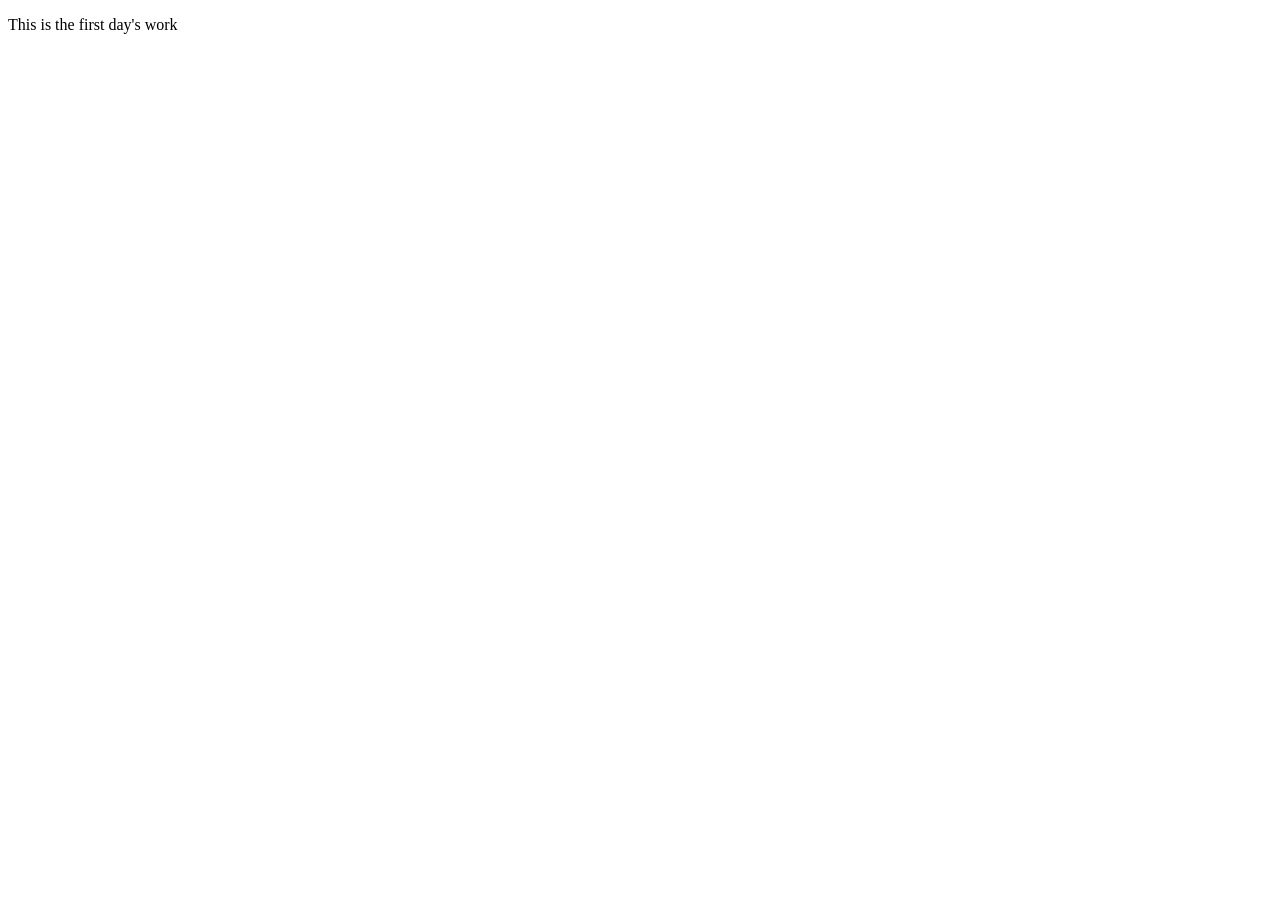
==== 01/index.html @ 5c878675 "Created 01 main.js" ====
<!DOCTYPE html>
<html lang="en">
  <head>
    <meta charset="UTF-8" />
    <meta name="viewport" content="width=device-width, initial-scale=1.0" />
    <meta http-equiv="X-UA-Compatible" content="ie=edge" />
    <title>Document</title>
    <link rel="stylesheet" href="/global.css" />
    <script src="main.js"></script>
  </head>
  <body>
    <p>This is the first day's work</p>
  </body>
</html>
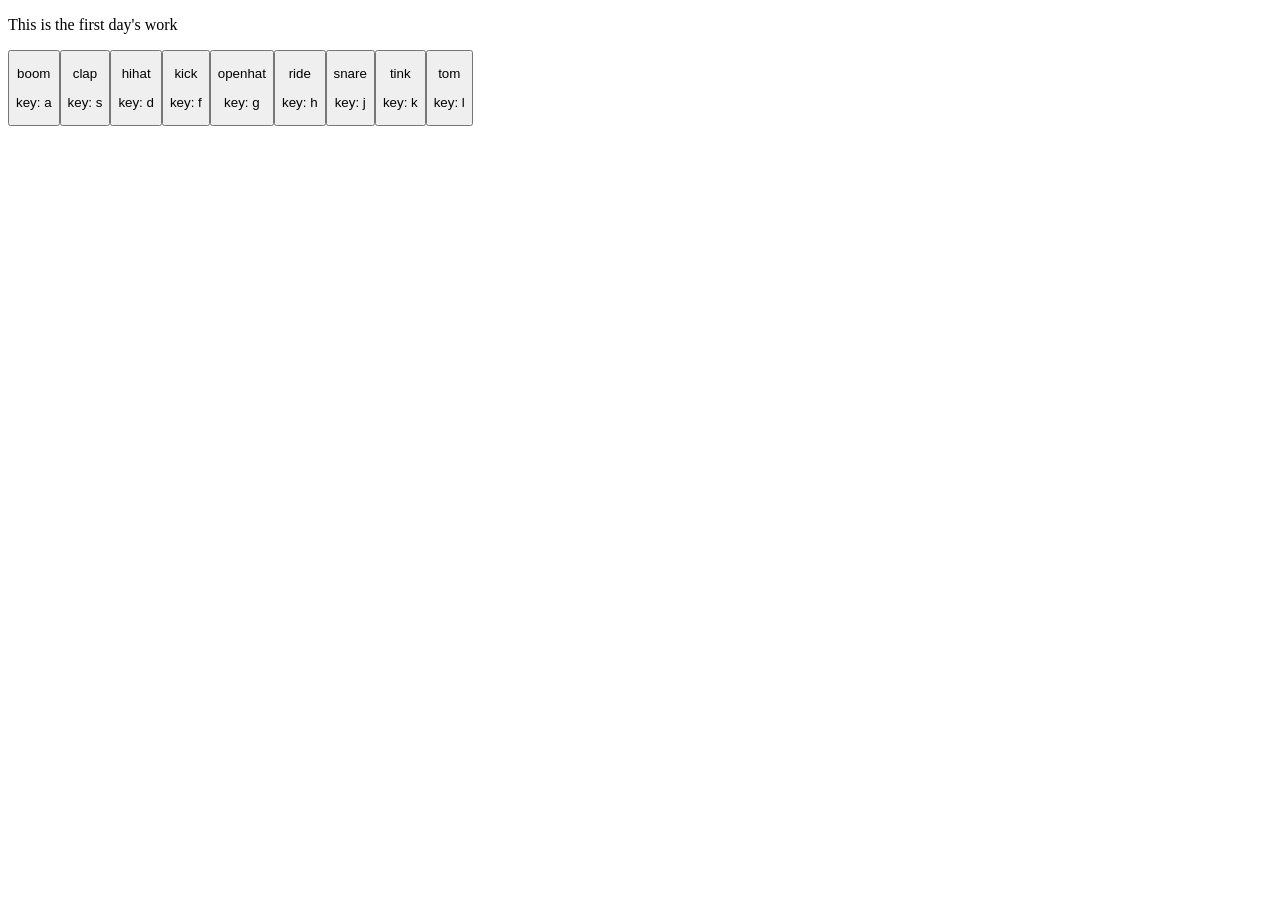
==== commit 8863e952: "Got drumkit working" ====
--- a/01/index.html
+++ b/01/index.html
@@ -4,11 +4,16 @@
     <meta charset="UTF-8" />
     <meta name="viewport" content="width=device-width, initial-scale=1.0" />
     <meta http-equiv="X-UA-Compatible" content="ie=edge" />
-    <title>Document</title>
-    <link rel="stylesheet" href="/global.css" />
-    <script src="main.js"></script>
+    <title>First Day</title>
+    <link rel="stylesheet" href="../global.css" />
+    <script type="module" src="main.js"></script>
+    <meta
+      name="description"
+      content="The first day of the JavaScript30 series"
+    />
   </head>
   <body>
     <p>This is the first day's work</p>
+    <div id="sounds"></div>
   </body>
 </html>
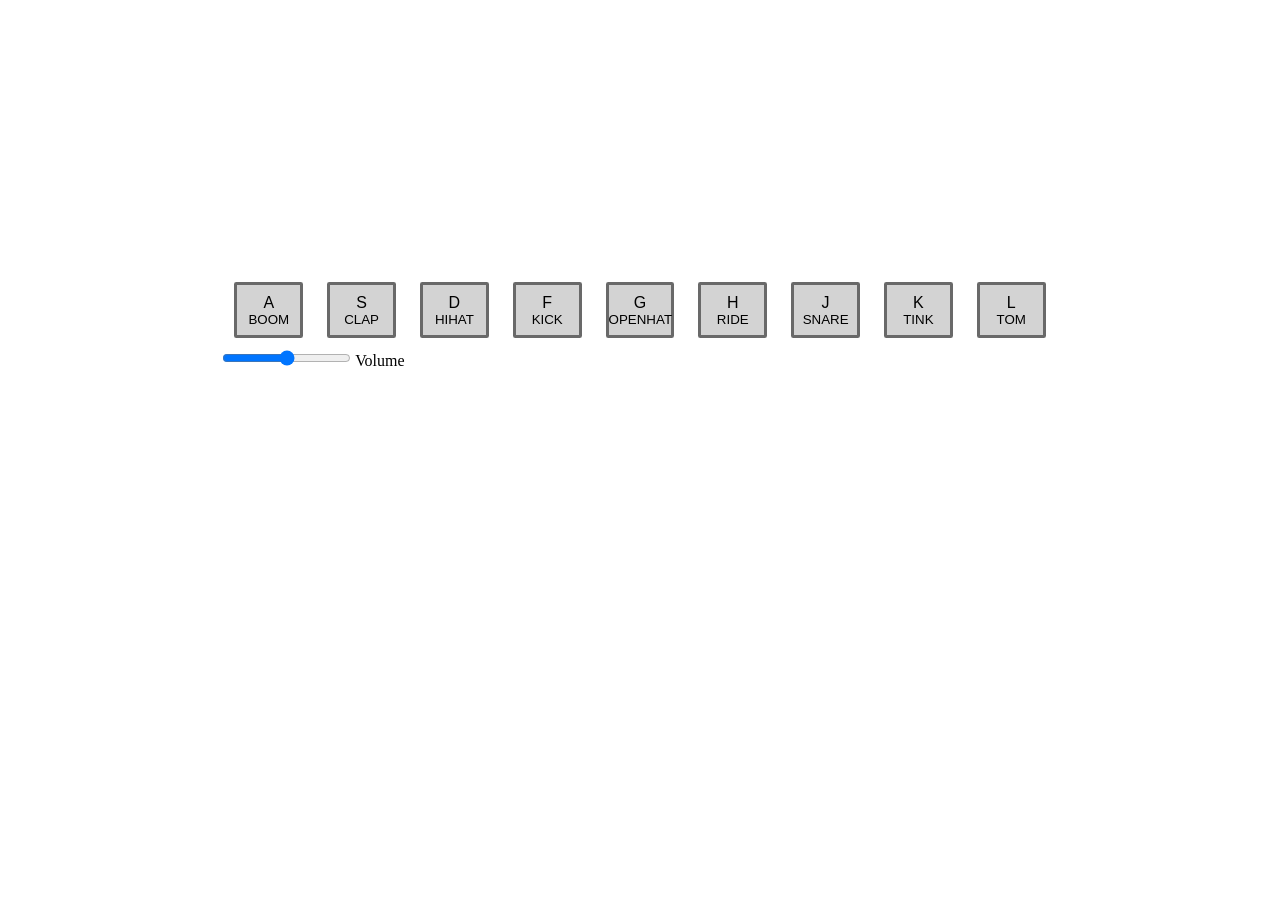
==== commit 5b1c2b88: "Cleaned up UI" ====
--- a/01/index.html
+++ b/01/index.html
@@ -5,15 +5,26 @@
     <meta name="viewport" content="width=device-width, initial-scale=1.0" />
     <meta http-equiv="X-UA-Compatible" content="ie=edge" />
     <title>First Day</title>
+    <link rel="preload" href="../global.css" as="style" />
+    <link rel="preload" href="main.css" as="style" />
+    <link rel="modulepreload" href="sounds.js" />
+    <link rel="modulepreload" href="keys.js" />
+    <link rel="modulepreload" href="main.js" />
+    <script type="module" src="main.js"></script>
     <link rel="stylesheet" href="../global.css" />
-    <script type="module" src="main.js"></script>
+    <link rel="stylesheet" href="main.css" />
     <meta
       name="description"
       content="The first day of the JavaScript30 series"
     />
   </head>
   <body>
-    <p>This is the first day's work</p>
-    <div id="sounds"></div>
+    <div class="container">
+      <div class="main">
+        <div id="sounds"></div>
+        <input type="range" id="volume" name="volume" />
+        <label for="volume">Volume</label>
+      </div>
+    </div>
   </body>
 </html>
--- a/global.css
+++ b/global.css
@@ -0,0 +1,4 @@
+* {
+  margin: 0;
+  padding: 0;
+}
--- a/01/main.css
+++ b/01/main.css
@@ -0,0 +1,23 @@
+.main {
+  width: max-content;
+  margin: auto;
+  margin-top: calc(30vh);
+}
+
+#sounds button {
+  margin: 0.75rem;
+  background-color: lightgrey;
+  border: 3.3px solid dimgrey;
+  border-radius: 2.3px;
+  width: 4.3rem;
+  height: 3.5rem;
+}
+
+.button-key {
+  text-transform: uppercase;
+  font-size: 1rem;
+}
+
+.button-description {
+  text-transform: uppercase;
+}
--- a/global.css
+++ b/global.css
@@ -0,0 +1,4 @@
+* {
+  margin: 0;
+  padding: 0;
+}
--- a/01/main.css
+++ b/01/main.css
@@ -0,0 +1,23 @@
+.main {
+  width: max-content;
+  margin: auto;
+  margin-top: calc(30vh);
+}
+
+#sounds button {
+  margin: 0.75rem;
+  background-color: lightgrey;
+  border: 3.3px solid dimgrey;
+  border-radius: 2.3px;
+  width: 4.3rem;
+  height: 3.5rem;
+}
+
+.button-key {
+  text-transform: uppercase;
+  font-size: 1rem;
+}
+
+.button-description {
+  text-transform: uppercase;
+}
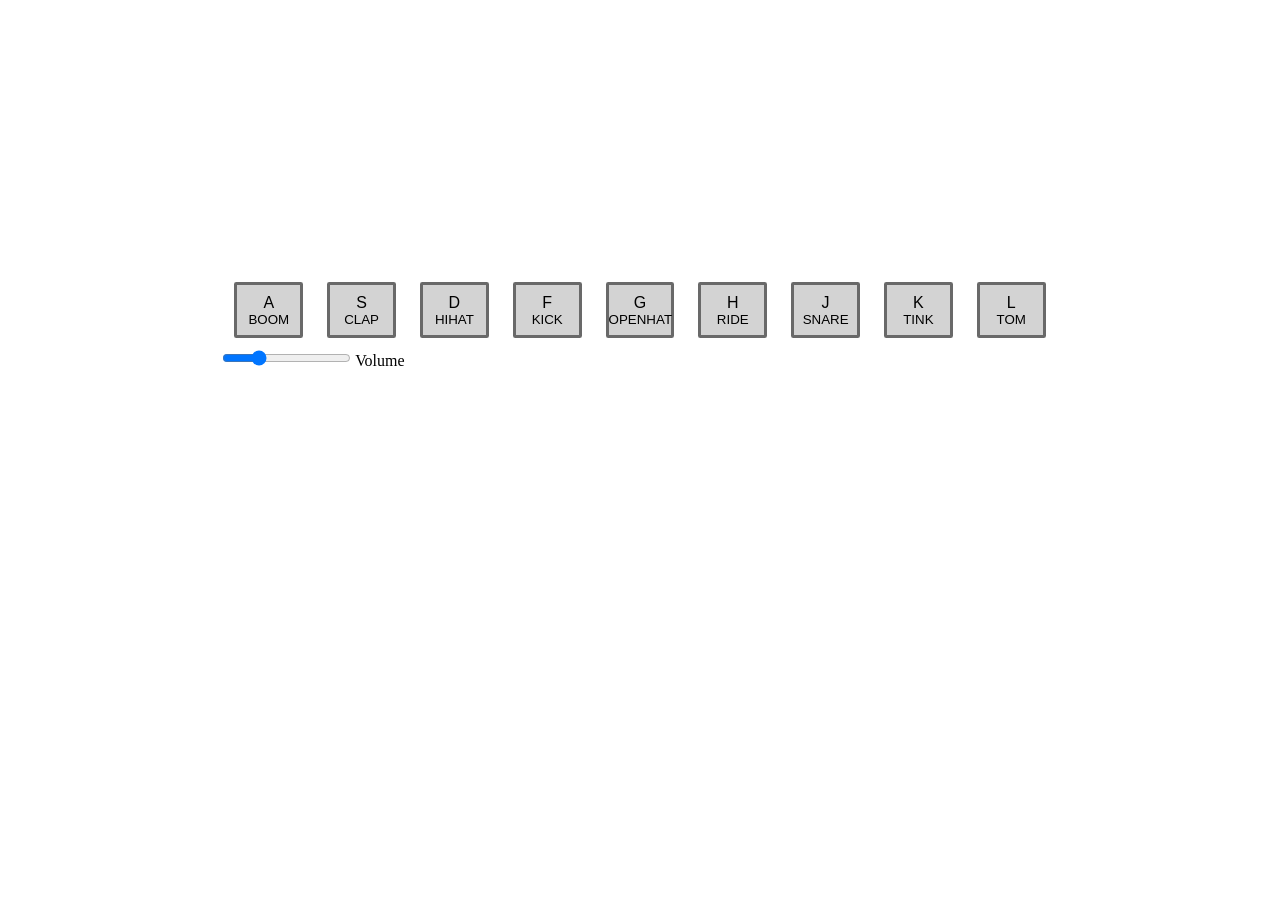
==== commit 4543aa14: "Added working volume slider" ====
--- a/01/index.html
+++ b/01/index.html
@@ -22,7 +22,7 @@
     <div class="container">
       <div class="main">
         <div id="sounds"></div>
-        <input type="range" id="volume" name="volume" />
+        <input type="range" id="volume" name="volume" value="25" />
         <label for="volume">Volume</label>
       </div>
     </div>
--- a/01/main.css
+++ b/01/main.css
@@ -11,6 +11,13 @@
   border-radius: 2.3px;
   width: 4.3rem;
   height: 3.5rem;
+  transition-duration: 1s;
+  transition-delay: 50ms;
+}
+
+#sounds button.active {
+  border-color: rgb(255, 81, 81);
+  transition-duration: 0.1s;
 }
 
 .button-key {
--- a/01/main.css
+++ b/01/main.css
@@ -11,6 +11,13 @@
   border-radius: 2.3px;
   width: 4.3rem;
   height: 3.5rem;
+  transition-duration: 1s;
+  transition-delay: 50ms;
+}
+
+#sounds button.active {
+  border-color: rgb(255, 81, 81);
+  transition-duration: 0.1s;
 }
 
 .button-key {
